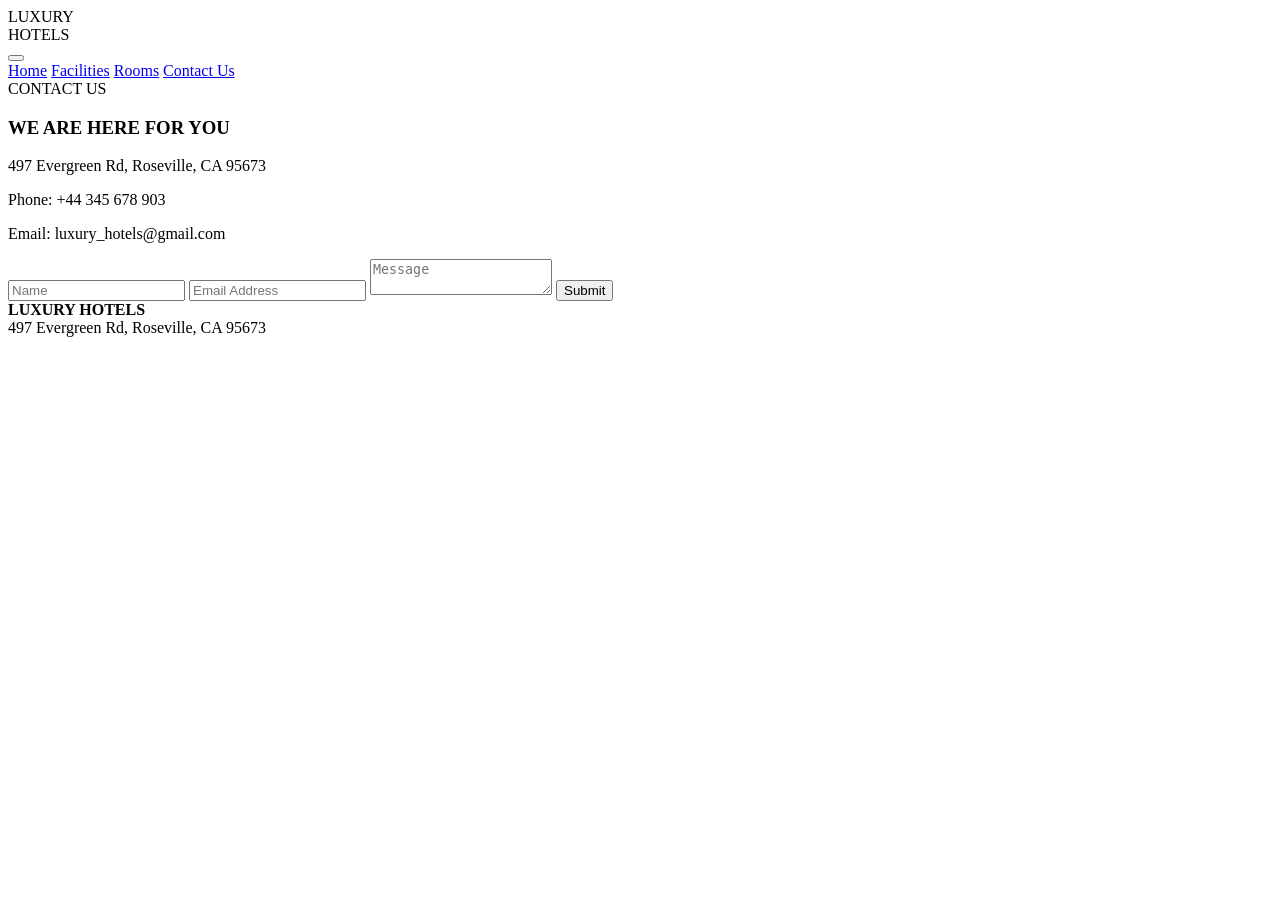
==== contact.html @ c9b2fc90 "Add files via upload" ====
<!DOCTYPE html>
<html lang="en">
<head>
  <meta charset="UTF-8">
  <title>Contact | Luxury Hotels</title>
  <link rel="stylesheet" href="css/style.css">
</head>
<body>

<header class="navbar">
  <div class="logo">LUXURY<br><span>HOTELS</span></div>

  <button class="menu-toggle">
    <span></span><span></span><span></span>
  </button>

  <nav>
    <a href="index.html">Home</a>
    <a href="facilities.html">Facilities</a>
    <a href="rooms.html">Rooms</a>
    <a class="active" href="contact.html">Contact Us</a>
  </nav>
</header>

<section class="page-title">CONTACT US</section>

<section class="contact-wrap">
  <div class="info">
    <h3>WE ARE HERE FOR YOU</h3>
    <p>497 Evergreen Rd, Roseville, CA 95673</p>
    <p>Phone: +44 345 678 903</p>
    <p>Email: luxury_hotels@gmail.com</p>
  </div>

  <form class="form">
    <input type="text" placeholder="Name">
    <input type="email" placeholder="Email Address">
    <textarea placeholder="Message"></textarea>
    <button type="submit">Submit</button>
  </form>
</section>

<footer class="footer">
  <div>
    <strong>LUXURY HOTELS</strong><br>
    497 Evergreen Rd, Roseville, CA 95673
  </div>
</footer>

<script src="js/main.js"></script>
</body>
</html>
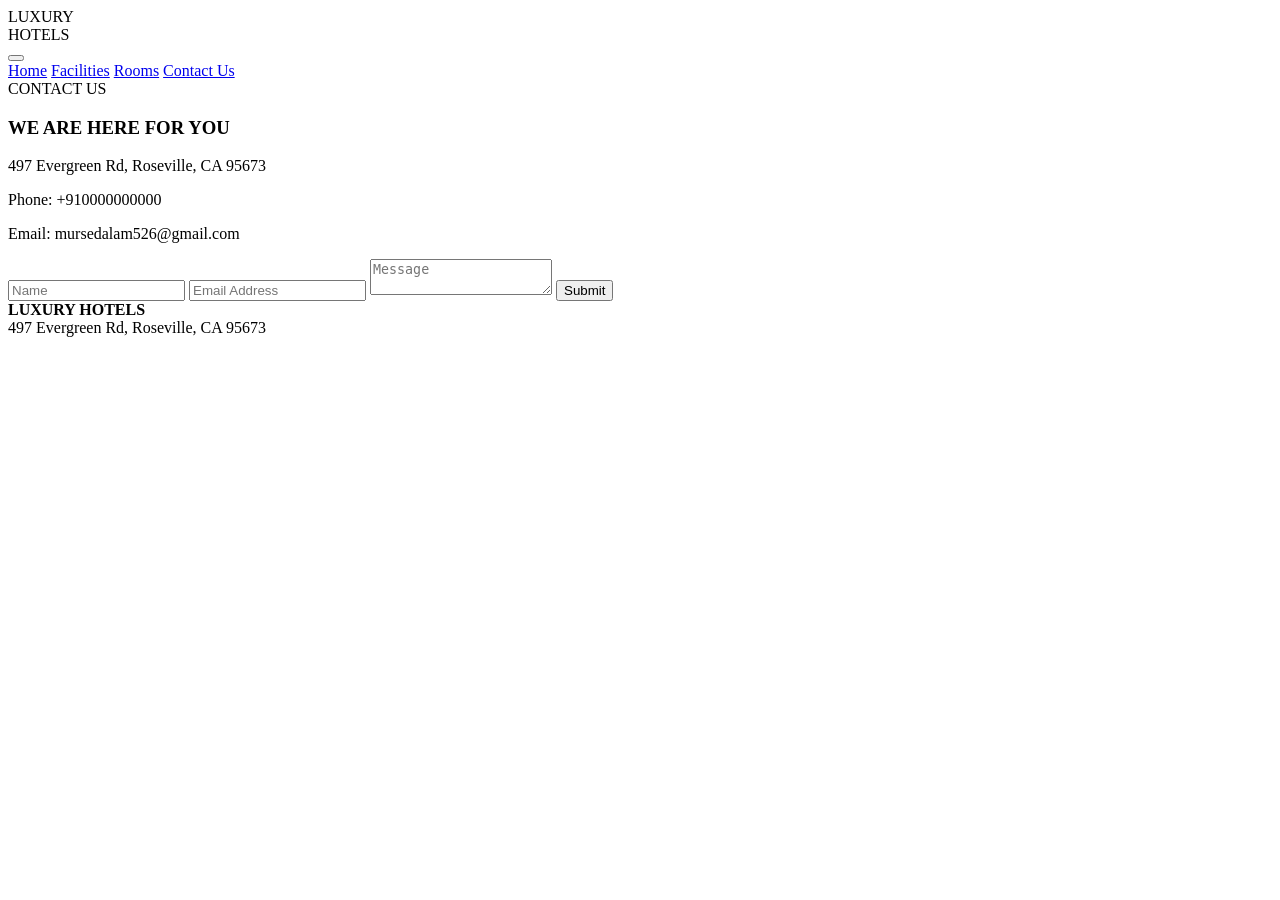
==== commit c041e0af: "Update contact.html" ====
--- a/contact.html
+++ b/contact.html
@@ -28,8 +28,8 @@
   <div class="info">
     <h3>WE ARE HERE FOR YOU</h3>
     <p>497 Evergreen Rd, Roseville, CA 95673</p>
-    <p>Phone: +44 345 678 903</p>
-    <p>Email: luxury_hotels@gmail.com</p>
+    <p>Phone: +910000000000</p>
+    <p>Email: mursedalam526@gmail.com</p>
   </div>
 
   <form class="form">
@@ -49,4 +49,4 @@
 
 <script src="js/main.js"></script>
 </body>
-</html>+</html>
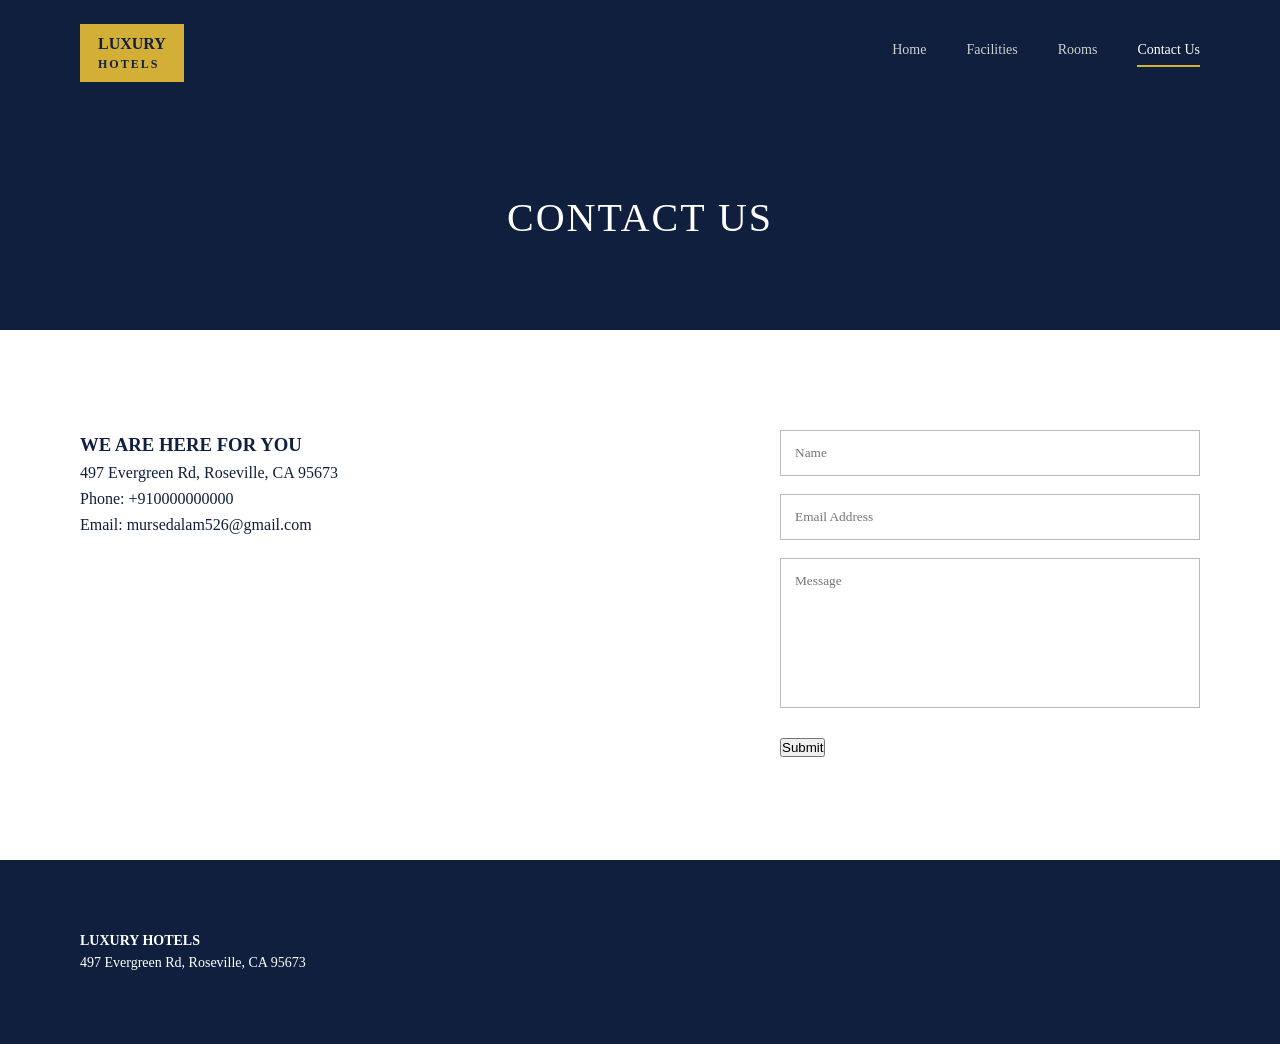
==== commit be2de13c: "Update contact.html" ====
--- a/contact.html
+++ b/contact.html
@@ -3,7 +3,7 @@
 <head>
   <meta charset="UTF-8">
   <title>Contact | Luxury Hotels</title>
-  <link rel="stylesheet" href="css/style.css">
+  <link rel="stylesheet" href="style.css">
 </head>
 <body>
 
@@ -47,6 +47,6 @@
   </div>
 </footer>
 
-<script src="js/main.js"></script>
+<script src="main.js"></script>
 </body>
 </html>
--- a/style.css
+++ b/style.css
@@ -0,0 +1,425 @@
+/* ================= RESET ================= */
+* {
+  margin: 0;
+  padding: 0;
+  box-sizing: border-box;
+}
+
+body {
+  font-family: Georgia, "Times New Roman", serif;
+  color: #0f1f3d;
+  background: #ffffff;
+  line-height: 1.6;
+}
+
+a {
+  text-decoration: none;
+  color: inherit;
+}
+
+/* ================= NAVBAR ================= */
+.navbar {
+  width: 100%;
+  background: #0f1f3d;
+  padding: 24px 80px;
+  display: flex;
+  justify-content: space-between;
+  align-items: center;
+  position: relative;
+}
+
+.logo {
+  background: #d4af37;
+  padding: 10px 18px;
+  font-weight: bold;
+  line-height: 1.2;
+}
+
+.logo span {
+  font-size: 12px;
+  letter-spacing: 2px;
+}
+
+.navbar nav {
+  display: flex;
+}
+
+.navbar nav a {
+  margin-left: 40px;
+  font-size: 14px;
+  color: #cfcfcf;
+  padding-bottom: 4px;
+}
+
+.navbar nav a:hover,
+.navbar nav a.active {
+  color: #ffffff;
+  border-bottom: 2px solid #d4af37;
+}
+
+/* ===== HAMBURGER (hidden on desktop) ===== */
+.menu-toggle {
+  display: none;
+  background: none;
+  border: none;
+  cursor: pointer;
+}
+
+.menu-toggle span {
+  display: block;
+  width: 26px;
+  height: 3px;
+  background: #ffffff;
+  margin: 5px 0;
+}
+
+/* ================= HERO ================= */
+.hero {
+  position: relative;
+  width: 100%;
+}
+
+.hero-img {
+  width: 100%;
+  height: 800px;
+  background: #eaeaea;
+  display: flex;
+  align-items: center;
+  justify-content: center;
+  font-weight: bold;
+}
+
+.hero-text {
+  position: absolute;
+  top: 30%;
+  left: 80px;
+  max-width: 520px;
+  color: #ffffff;
+}
+
+.hero-text p {
+  letter-spacing: 2px;
+  font-size: 14px;
+}
+
+.hero-text h1 {
+  font-size: 64px;
+  line-height: 1.1;
+}
+
+.hero-text h1 span {
+  font-size: 48px;
+}
+
+/* ================= BUTTON ================= */
+.btn {
+  display: inline-block;
+  margin-top: 24px;
+  padding: 14px 36px;
+  background: #d4af37;
+  font-weight: bold;
+}
+
+.btn.small {
+  padding: 10px 26px;
+  font-size: 14px;
+}
+
+/* ================= COMMON ================= */
+.img {
+  background: #eaeaea;
+  display: flex;
+  align-items: center;
+  justify-content: center;
+  font-weight: bold;
+  color: #555;
+}
+
+.center-text {
+  text-align: center;
+  padding: 50px 20px;
+  font-size: 18px;
+}
+
+/* ================= SPLIT SECTIONS ================= */
+.split {
+  display: flex;
+  align-items: center;
+  justify-content: space-between;
+  gap: 80px;
+  padding: 100px 80px;
+}
+
+.split.reverse {
+  flex-direction: row-reverse;
+}
+
+.split .text {
+  max-width: 460px;
+}
+
+.split h2 {
+  font-size: 36px;
+  margin-bottom: 18px;
+}
+
+.split p {
+  margin-bottom: 26px;
+}
+
+.split .img {
+  width: 600px;
+  height: 400px;
+}
+
+/* ================= TESTIMONIAL ================= */
+.testimonial {
+  text-align: center;
+  padding: 100px 20px;
+}
+
+.testimonial h2 {
+  font-size: 32px;
+  margin-bottom: 30px;
+}
+
+/* ================= PAGE TITLE ================= */
+.page-title {
+  background: #0f1f3d;
+  color: #ffffff;
+  text-align: center;
+  padding: 80px 20px;
+  font-size: 40px;
+  letter-spacing: 2px;
+}
+
+/* ================= ROOMS ================= */
+.room-card {
+  padding: 80px;
+}
+
+.room-card .img {
+  width: 100%;
+  height: 450px;
+  margin-bottom: 20px;
+}
+
+.room-card h3 {
+  background: #0f1f3d;
+  color: #ffffff;
+  padding: 16px;
+}
+
+.room-actions {
+  display: flex;
+  justify-content: space-between;
+  align-items: center;
+  padding: 16px;
+}
+
+.room-actions span {
+  background: #d4af37;
+  padding: 6px 14px;
+  font-size: 14px;
+}
+
+/* ================= FACILITIES ================= */
+.facility {
+  padding: 80px;
+}
+
+.facility .img {
+  width: 100%;
+  height: 500px;
+  margin-bottom: 14px;
+}
+
+.facility h3 {
+  text-align: center;
+  letter-spacing: 2px;
+}
+
+/* ================= CONTACT ================= */
+.contact-wrap {
+  display: flex;
+  justify-content: space-between;
+  gap: 100px;
+  padding: 100px 80px;
+}
+
+.form {
+  width: 420px;
+}
+
+.form input,
+.form textarea {
+  width: 100%;
+  padding: 14px;
+  margin-bottom: 18px;
+  border: 1px solid #bbb;
+  font-family: inherit;
+}
+
+.form textarea {
+  height: 150px;
+  resize: none;
+}
+
+/* ================= FOOTER ================= */
+.footer {
+  background: #0f1f3d;
+  color: #ffffff;
+  padding: 70px 80px;
+  display: flex;
+  justify-content: space-between;
+  flex-wrap: wrap;
+  font-size: 14px;
+}
+
+.footer a {
+  display: block;
+  margin-bottom: 10px;
+}
+
+.newsletter {
+  display: flex;
+  margin-top: 10px;
+}
+
+.newsletter input {
+  padding: 8px;
+}
+
+.newsletter button {
+  padding: 8px 14px;
+  background: #d4af37;
+  border: none;
+  cursor: pointer;
+}
+
+/* ================= RESPONSIVE ================= */
+
+/* TABLET */
+@media (max-width: 1024px) {
+  .split,
+  .contact-wrap {
+    flex-direction: column;
+    padding: 80px 40px;
+    gap: 40px;
+  }
+
+  .hero-text {
+    left: 40px;
+    max-width: 90%;
+  }
+}
+
+/* MOBILE */
+@media (max-width: 768px) {
+  .menu-toggle {
+    display: block;
+  }
+
+  .navbar {
+    padding: 20px;
+  }
+
+  .navbar nav {
+    display: none;
+    position: absolute;
+    top: 100%;
+    left: 0;
+    width: 100%;
+    background: #0f1f3d;
+    flex-direction: column;
+    align-items: center;
+  }
+
+  .navbar nav.open {
+    display: flex;
+  }
+
+  .navbar nav a {
+    margin: 15px 0;
+  }
+
+  .hero {
+    display: flex;
+    flex-direction: column;
+  }
+
+  .hero-text {
+    position: static;
+    padding: 40px 20px;
+    color: #0f1f3d;
+    text-align: center;
+  }
+
+  .hero-text h1 {
+    font-size: 48px;
+  }
+
+  .hero-img {
+    height: 420px;
+  }
+
+  .split,
+  .split.reverse {
+    flex-direction: column;
+    text-align: center;
+  }
+
+  .split .img {
+    width: 100%;
+    height: auto;
+    min-height: 260px;
+  }
+
+  .room-card,
+  .facility,
+  .contact-wrap {
+    padding: 60px 30px;
+  }
+
+  .form {
+    width: 100%;
+  }
+
+  .footer {
+    flex-direction: column;
+    gap: 30px;
+    padding: 50px 30px;
+  }
+}
+
+/* SMALL MOBILE */
+@media (max-width: 480px) {
+  .hero-text h1 {
+    font-size: 38px;
+  }
+
+  .hero-text h1 span {
+    font-size: 30px;
+  }
+
+  .page-title {
+    font-size: 28px;
+    padding: 60px 15px;
+  }
+
+  .room-actions {
+    flex-direction: column;
+    gap: 12px;
+    align-items: flex-start;
+  }
+
+  .newsletter {
+    flex-direction: column;
+    gap: 10px;
+  }
+
+  .newsletter input,
+  .newsletter button {
+    width: 100%;
+  }
+}
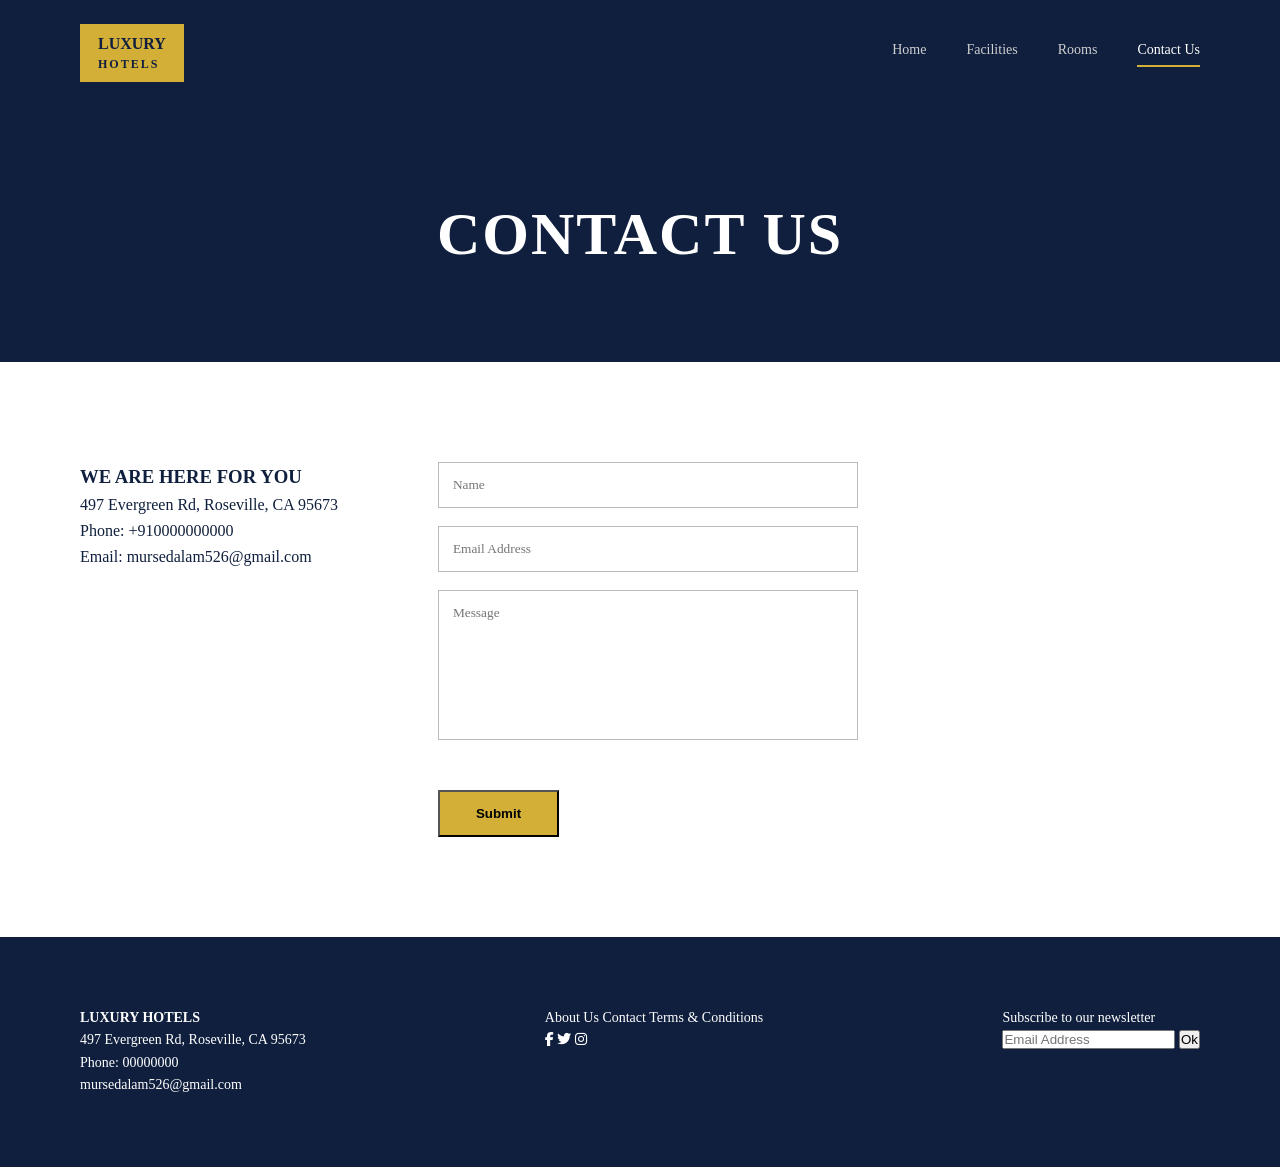
==== commit 3f95e12b: "Update contact.html" ====
--- a/contact.html
+++ b/contact.html
@@ -2,11 +2,19 @@
 <html lang="en">
 <head>
   <meta charset="UTF-8">
+  <meta name="viewport" content="width=device-width, initial-scale=1.0">
   <title>Contact | Luxury Hotels</title>
   <link rel="stylesheet" href="style.css">
+  <link rel="stylesheet" href="https://cdnjs.cloudflare.com/ajax/libs/font-awesome/6.4.0/css/all.min.css">
 </head>
 <body>
 
+<!-- PAGE LOADER -->
+<div class="page-loader">
+  <div class="loader-spinner"></div>
+</div>
+
+<!-- NAVBAR -->
 <header class="navbar">
   <div class="logo">LUXURY<br><span>HOTELS</span></div>
 
@@ -22,28 +30,55 @@
   </nav>
 </header>
 
-<section class="page-title">CONTACT US</section>
+<!-- PAGE TITLE -->
+<section class="page-title">
+  <h1>CONTACT US</h1>
+</section>
 
+<!-- CONTACT FORM & INFO -->
 <section class="contact-wrap">
-  <div class="info">
+  <div class="info scroll-reveal">
     <h3>WE ARE HERE FOR YOU</h3>
     <p>497 Evergreen Rd, Roseville, CA 95673</p>
     <p>Phone: +910000000000</p>
     <p>Email: mursedalam526@gmail.com</p>
   </div>
 
-  <form class="form">
-    <input type="text" placeholder="Name">
-    <input type="email" placeholder="Email Address">
-    <textarea placeholder="Message"></textarea>
-    <button type="submit">Submit</button>
+  <form class="form scroll-reveal">
+    <input type="text" placeholder="Name" required>
+    <input type="email" placeholder="Email Address" required>
+    <textarea placeholder="Message" required></textarea>
+    <button type="submit" class="btn">Submit</button>
   </form>
 </section>
 
+<!-- FOOTER -->
 <footer class="footer">
-  <div>
+  <div class="footer-section">
     <strong>LUXURY HOTELS</strong><br>
-    497 Evergreen Rd, Roseville, CA 95673
+    497 Evergreen Rd, Roseville, CA 95673<br>
+    Phone: 00000000<br>
+    mursedalam526@gmail.com
+  </div>
+
+  <div class="footer-section footer-links">
+    <a href="#">About Us</a>
+    <a href="contact.html">Contact</a>
+    <a href="#">Terms & Conditions</a>
+    
+    <div class="social-icons">
+      <a href="#" aria-label="Facebook"><i class="fab fa-facebook-f"></i></a>
+      <a href="#" aria-label="Twitter"><i class="fab fa-twitter"></i></a>
+      <a href="#" aria-label="Instagram"><i class="fab fa-instagram"></i></a>
+    </div>
+  </div>
+
+  <div class="footer-section">
+    <p>Subscribe to our newsletter</p>
+    <div class="newsletter">
+      <input type="email" placeholder="Email Address" required>
+      <button type="button">Ok</button>
+    </div>
   </div>
 </footer>
 
--- a/style.css
+++ b/style.css
@@ -57,7 +57,7 @@
   border-bottom: 2px solid #d4af37;
 }
 
-/* ===== HAMBURGER (hidden on desktop) ===== */
+/* ================= HAMBURGER ================= */
 .menu-toggle {
   display: none;
   background: none;
@@ -82,11 +82,14 @@
 .hero-img {
   width: 100%;
   height: 800px;
-  background: #eaeaea;
-  display: flex;
-  align-items: center;
-  justify-content: center;
-  font-weight: bold;
+  overflow: hidden;
+}
+
+.hero-img img {
+  width: 100%;
+  height: 100%;
+  object-fit: cover;
+  display: block;
 }
 
 .hero-text {
@@ -125,14 +128,17 @@
   font-size: 14px;
 }
 
-/* ================= COMMON ================= */
+/* ================= COMMON IMAGE FIX ================= */
 .img {
   background: #eaeaea;
-  display: flex;
-  align-items: center;
-  justify-content: center;
-  font-weight: bold;
-  color: #555;
+  overflow: hidden;
+}
+
+.img img {
+  width: 100%;
+  height: 100%;
+  object-fit: cover;
+  display: block;
 }
 
 .center-text {
@@ -141,13 +147,12 @@
   font-size: 18px;
 }
 
-/* ================= SPLIT SECTIONS ================= */
+/* ================= SPLIT SECTIONS (ALIGNMENT FIX) ================= */
 .split {
   display: flex;
-  align-items: center;
-  justify-content: space-between;
   gap: 80px;
   padding: 100px 80px;
+  align-items: stretch;
 }
 
 .split.reverse {
@@ -156,6 +161,18 @@
 
 .split .text {
   max-width: 460px;
+  display: flex;
+  flex-direction: column;
+  justify-content: center;
+  padding-left: 20px;
+  border-left: 2px solid #e0e0e0;
+}
+
+.split.reverse .text {
+  padding-left: 0;
+  padding-right: 20px;
+  border-left: none;
+  border-right: 2px solid #e0e0e0;
 }
 
 .split h2 {
@@ -201,7 +218,7 @@
 .room-card .img {
   width: 100%;
   height: 450px;
-  margin-bottom: 20px;
+  margin-bottom: 0;
 }
 
 .room-card h3 {
@@ -242,7 +259,6 @@
 /* ================= CONTACT ================= */
 .contact-wrap {
   display: flex;
-  justify-content: space-between;
   gap: 100px;
   padding: 100px 80px;
 }
@@ -276,30 +292,7 @@
   font-size: 14px;
 }
 
-.footer a {
-  display: block;
-  margin-bottom: 10px;
-}
-
-.newsletter {
-  display: flex;
-  margin-top: 10px;
-}
-
-.newsletter input {
-  padding: 8px;
-}
-
-.newsletter button {
-  padding: 8px 14px;
-  background: #d4af37;
-  border: none;
-  cursor: pointer;
-}
-
 /* ================= RESPONSIVE ================= */
-
-/* TABLET */
 @media (max-width: 1024px) {
   .split,
   .contact-wrap {
@@ -310,11 +303,9 @@
 
   .hero-text {
     left: 40px;
-    max-width: 90%;
-  }
-}
-
-/* MOBILE */
+  }
+}
+
 @media (max-width: 768px) {
   .menu-toggle {
     display: block;
@@ -343,11 +334,6 @@
     margin: 15px 0;
   }
 
-  .hero {
-    display: flex;
-    flex-direction: column;
-  }
-
   .hero-text {
     position: static;
     padding: 40px 20px;
@@ -355,10 +341,6 @@
     text-align: center;
   }
 
-  .hero-text h1 {
-    font-size: 48px;
-  }
-
   .hero-img {
     height: 420px;
   }
@@ -369,16 +351,15 @@
     text-align: center;
   }
 
+  .split .text,
+  .split.reverse .text {
+    border: none;
+    padding: 0;
+  }
+
   .split .img {
     width: 100%;
-    height: auto;
-    min-height: 260px;
-  }
-
-  .room-card,
-  .facility,
-  .contact-wrap {
-    padding: 60px 30px;
+    height: 320px;
   }
 
   .form {
@@ -391,35 +372,3 @@
     padding: 50px 30px;
   }
 }
-
-/* SMALL MOBILE */
-@media (max-width: 480px) {
-  .hero-text h1 {
-    font-size: 38px;
-  }
-
-  .hero-text h1 span {
-    font-size: 30px;
-  }
-
-  .page-title {
-    font-size: 28px;
-    padding: 60px 15px;
-  }
-
-  .room-actions {
-    flex-direction: column;
-    gap: 12px;
-    align-items: flex-start;
-  }
-
-  .newsletter {
-    flex-direction: column;
-    gap: 10px;
-  }
-
-  .newsletter input,
-  .newsletter button {
-    width: 100%;
-  }
-}
